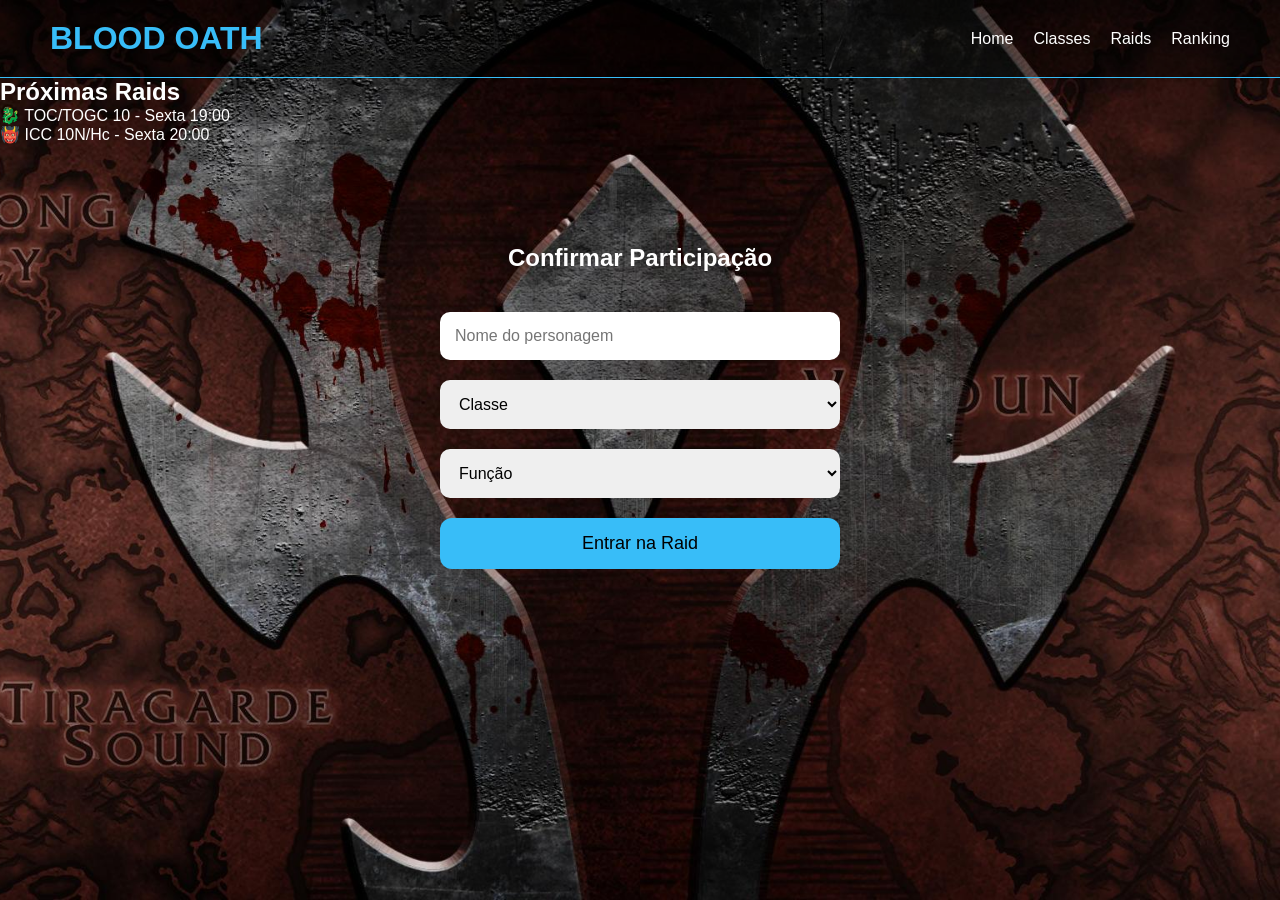
==== raids.html @ 008d9ec8 "Sistema de páginas Blood Oath" ====
<!DOCTYPE html>
<html lang="pt-BR">

<head>

  <meta charset="UTF-8">

  <meta name="viewport" content="width=device-width, initial-scale=1.0">

  <title>Raids - Blood Oath</title>

  <link rel="stylesheet" href="style.css">

</head>

<body>

<header>

  <h1>BLOOD OATH</h1>

  <nav>

    <a href="index.html">Home</a>

    <a href="classes.html">Classes</a>

    <a href="raids.html">Raids</a>

    <a href="ranking.html">Ranking</a>

  </nav>

</header>

<section class="raids">

  <h2>Próximas Raids</h2>

  <div class="raid-box">

    <p>🐉 TOC/TOGC 10 - Sexta 19:00</p>

    <p>👹 ICC 10N/Hc - Sexta 20:00</p>

  </div>

</section>

<section class="raid-login">

  <h2>Confirmar Participação</h2>

  <div class="login-box">

    <input type="text" placeholder="Nome do personagem">

    <select>

      <option>Classe</option>

      <option>Guerreiro</option>
      <option>Paladino</option>
      <option>Rogue</option>
      <option>Warlock</option>
      <option>Priest</option>
      <option>Druida</option>
      <option>Mage</option>
      <option>Shaman</option>
      <option>Cavaleiro da Morte</option>

    </select>

    <select>

      <option>Função</option>

      <option>🛡️ Tank</option>
      <option>⚔️ DPS</option>
      <option>✨ Healer</option>

    </select>

    <button class="raid-btn">
      Entrar na Raid
    </button>

  </div>

</section>

</body>
</html>
---- style.css ----
* {
  margin: 0;
  padding: 0;
  box-sizing: border-box;
}

body {
  background: linear-gradient(to bottom, #050816, #0f172a);
  color: white;
  font-family: Arial, sans-serif;
  min-height: 100vh;

  background-image: url("images/ckaltpt47ic11.jpg");

  background-size: cover;

  background-position: center;

  background-repeat: no-repeat;

  background-attachment: fixed;
}

/* HEADER */

header {
  display: flex;
  justify-content: space-between;
  align-items: center;

  padding: 20px 50px;

  background: rgba(0,0,0,0.4);

  border-bottom: 1px solid #38bdf8;
}

header h1 {
  color: #38bdf8;
  font-size: 32px;
}

nav {
  display: flex;
  gap: 20px;
}

nav a {
  color: white;
  text-decoration: none;
  transition: 0.3s;
}

nav a:hover {
  color: #38bdf8;
}

/* HERO */

.hero {
  display: flex;
  flex-direction: column;

  justify-content: center;
  align-items: center;

  text-align: center;

  padding: 120px 20px;
}

.hero h2 {
  font-size: 50px;
  margin-bottom: 20px;

  color: #38bdf8;
}

.hero p {
  max-width: 700px;

  font-size: 20px;

  line-height: 1.6;

  margin-bottom: 40px;
}

button {
  background: #38bdf8;

  color: black;

  border: none;

  padding: 15px 30px;

  border-radius: 12px;

  font-size: 18px;

  cursor: pointer;

  transition: 0.3s;
}

button:hover {
  transform: scale(1.05);

  background: #0ea5e9;
}

/* RESPONSIVIDADE TOTAL */

@media (max-width: 1024px) {

  header {
    padding: 20px;
  }

  .hero h2 {
    font-size: 42px;
  }

}

@media (max-width: 768px) {

  header {
    flex-direction: column;
    gap: 20px;

    text-align: center;
  }

  nav {
    flex-wrap: wrap;
    justify-content: center;
  }

  .hero {
    padding: 80px 20px;
  }

  .hero h2 {
    font-size: 34px;
  }

  .hero p {
    font-size: 18px;
  }

  button {
    width: 100%;
    max-width: 300px;
  }

}

@media (max-width: 480px) {

  header h1 {
    font-size: 24px;
  }

  nav {
    gap: 10px;
  }

  nav a {
    font-size: 14px;
  }

  .hero {
    padding: 60px 15px;
  }

  .hero h2 {
    font-size: 28px;
  }

  .hero p {
    font-size: 16px;
    line-height: 1.5;
  }

  button {
    font-size: 16px;
    padding: 14px 20px;
  }

}

/* FUNÇÕES */

.tank {

  border: 2px solid #3b82f6;

}

.healer {

  border: 2px solid #22c55e;

}

.dps {

  border: 2px solid #ef4444;

}

/* LOGIN RAID */

.raid-login {

  padding: 100px 20px;

  text-align: center;

}

.login-box {

  display: flex;

  flex-direction: column;

  gap: 20px;

  max-width: 400px;

  margin: auto;

  margin-top: 40px;

}

.login-box input,
.login-box select {

  padding: 15px;

  border-radius: 10px;

  border: none;

  font-size: 16px;

}

.raid-btn {

  background: #38bdf8;

  color: black;

  font-size: 18px;

  padding: 15px;

  border-radius: 12px;

  transition: 0.3s;

}

.raid-btn:hover {

  transform: scale(1.05);

  box-shadow: 0 0 20px #38bdf8;

}
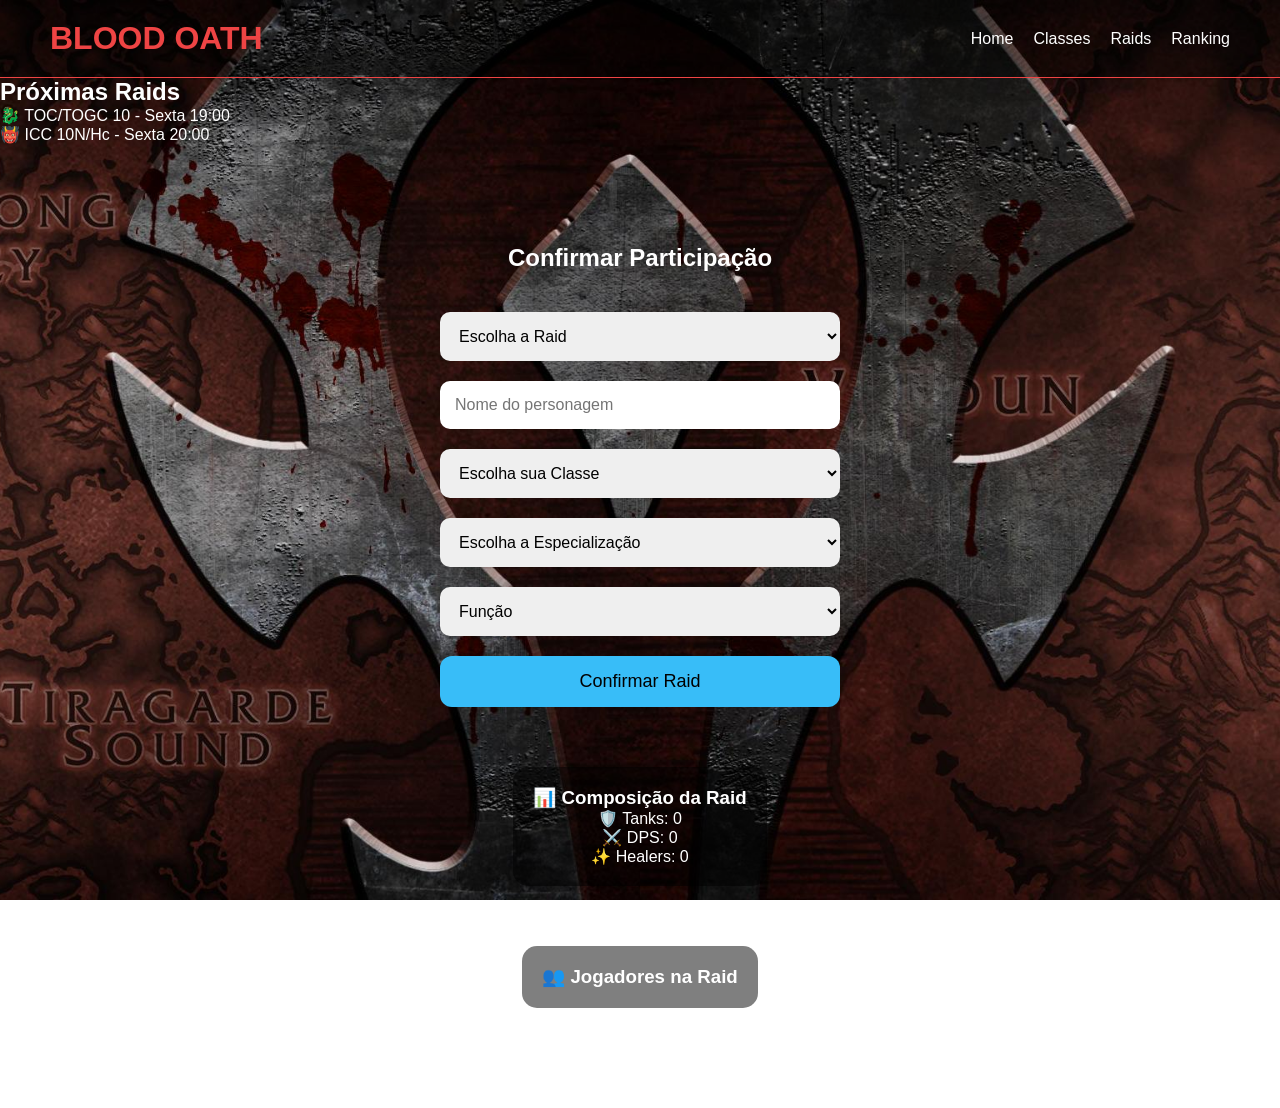
==== commit a516c6bb: "atualização do sistema" ====
--- a/raids.html
+++ b/raids.html
@@ -53,37 +53,103 @@
 
   <div class="login-box">
 
-    <input type="text" placeholder="Nome do personagem">
+    <!-- RAID -->
 
-    <select>
+    <select id="raidSelect">
 
-      <option>Classe</option>
+      <option>Escolha a Raid</option>
+
+      <option>🐉 Trial Of Crusader 10N</option>
+
+      <option>👹 Naxxramas 10N</option>
+
+      <option>💀 Icecrown Citadel 10N</option>
+
+    </select>
+
+    <!-- NOME -->
+
+    <input
+      type="text"
+      placeholder="Nome do personagem"
+    >
+
+    <!-- CLASSE -->
+
+    <select
+      id="classe"
+      onchange="mostrarSpecs()"
+    >
+
+      <option>Escolha sua Classe</option>
+
+      <option>Paladino</option>
 
       <option>Guerreiro</option>
-      <option>Paladino</option>
+
       <option>Rogue</option>
+
+      <option>Hunter</option>
+
+      <option>Mago</option>
+
       <option>Warlock</option>
+
       <option>Priest</option>
+
+      <option>Shaman</option>
+
       <option>Druida</option>
-      <option>Mage</option>
-      <option>Shaman</option>
+
       <option>Cavaleiro da Morte</option>
 
     </select>
 
-    <select>
+    <!-- ESPECIALIZAÇÃO -->
+
+    <select id="spec">
+
+      <option>Escolha a Especialização</option>
+
+    </select>
+
+    <!-- FUNÇÃO -->
+
+    <select id="funcao">
 
       <option>Função</option>
 
       <option>🛡️ Tank</option>
+
       <option>⚔️ DPS</option>
+
       <option>✨ Healer</option>
 
     </select>
 
-    <button class="raid-btn">
-      Entrar na Raid
+    <button class="raid-btn" onclick="entrarRaid()">
+
+      Confirmar Raid
+
     </button>
+
+    <div class="raid-status">
+
+  <h3>📊 Composição da Raid</h3>
+
+  <p id="countTank">🛡️ Tanks: 0</p>
+  <p id="countDps">⚔️ DPS: 0</p>
+  <p id="countHealer">✨ Healers: 0</p>
+
+</div>
+
+<div class="raid-roster">
+
+  <h3>👥 Jogadores na Raid</h3>
+
+  <ul id="listaJogadores"></ul>
+
+</div>
 
   </div>
 
--- a/style.css
+++ b/style.css
@@ -32,11 +32,11 @@
 
   background: rgba(0,0,0,0.4);
 
-  border-bottom: 1px solid #38bdf8;
+  border-bottom: 1px solid #ef4444;
 }
 
 header h1 {
-  color: #38bdf8;
+  color: #ef4444;
   font-size: 32px;
 }
 
@@ -52,7 +52,7 @@
 }
 
 nav a:hover {
-  color: #38bdf8;
+  color: #f83838;
 }
 
 /* HERO */
@@ -70,24 +70,29 @@
 }
 
 .hero h2 {
-  font-size: 50px;
+
+  font-size: 70px;
+
   margin-bottom: 20px;
 
-  color: #38bdf8;
+  color: #e9e9e9;
 }
 
 .hero p {
+
   max-width: 700px;
 
-  font-size: 20px;
+  font-size: 30px;
 
   line-height: 1.6;
 
   margin-bottom: 40px;
+
+  color: #e9e9e9;
 }
 
 button {
-  background: #38bdf8;
+  background: #ef4444;
 
   color: black;
 
@@ -105,9 +110,11 @@
 }
 
 button:hover {
+
   transform: scale(1.05);
 
-  background: #0ea5e9;
+  background: #b91c1c;
+
 }
 
 /* RESPONSIVIDADE TOTAL */
@@ -270,6 +277,177 @@
 
   transform: scale(1.05);
 
-  box-shadow: 0 0 20px #38bdf8;
+  box-shadow: 0 0 20px #ef4444;
+
+}
+
+/* BOTÃO CRIAR CONTA */
+
+.create-btn {
+
+  background: transparent;
+
+  border: 2px solid #ef4444;
+
+  color: #ef4444;
+
+}
+
+.create-btn:hover {
+
+  background: #ef4444;
+
+  color: white;
+
+  box-shadow: 0 0 20px #ef4444;
+
+}
+
+/* POPUP */
+
+.popup {
+
+  display: none;
+
+  position: fixed;
+
+  inset: 0;
+
+  background: rgba(0,0,0,0.8);
+
+  justify-content: center;
+
+  align-items: center;
+
+  z-index: 999;
+
+}
+
+.popup-content {
+
+  background: rgba(20,20,20,0.95);
+
+  border: 2px solid #ef4444;
+
+  padding: 40px;
+
+  border-radius: 20px;
+
+  width: 90%;
+
+  max-width: 400px;
+
+  display: flex;
+
+  flex-direction: column;
+
+  gap: 20px;
+
+  position: relative;
+
+  box-shadow: 0 0 30px #ef4444;
+
+}
+
+.popup-content h2 {
+
+  color: #ef4444;
+
+  text-align: center;
+
+}
+
+.popup-content input {
+
+  padding: 15px;
+
+  border-radius: 10px;
+
+  border: none;
+
+  font-size: 16px;
+
+}
+
+.close {
+
+  position: absolute;
+
+  top: 15px;
+
+  right: 20px;
+
+  font-size: 22px;
+
+  cursor: pointer;
+
+  color: white;
+
+}
+
+/* PLAYER PANEL */
+
+.player-panel {
+
+  display: none;
+
+  text-align: center;
+
+  padding: 100px 20px;
+
+}
+
+.player-panel h2 {
+
+  color: #ef4444;
+
+  font-size: 40px;
+
+  margin-bottom: 20px;
+
+}
+
+.player-panel p {
+
+  font-size: 22px;
+
+  color: white;
+
+}
+
+/* RAID PANEL */
+
+.raid-status,
+.raid-roster {
+
+  margin-top: 40px;
+
+  padding: 20px;
+
+  background: rgba(0,0,0,0.5);
+
+  border-radius: 15px;
+
+  max-width: 500px;
+
+  margin-left: auto;
+
+  margin-right: auto;
+
+}
+
+.raid-roster ul {
+
+  list-style: none;
+
+  padding: 0;
+
+}
+
+.raid-roster li {
+
+  padding: 8px;
+
+  border-bottom: 1px solid rgba(255,255,255,0.1);
 
 }
